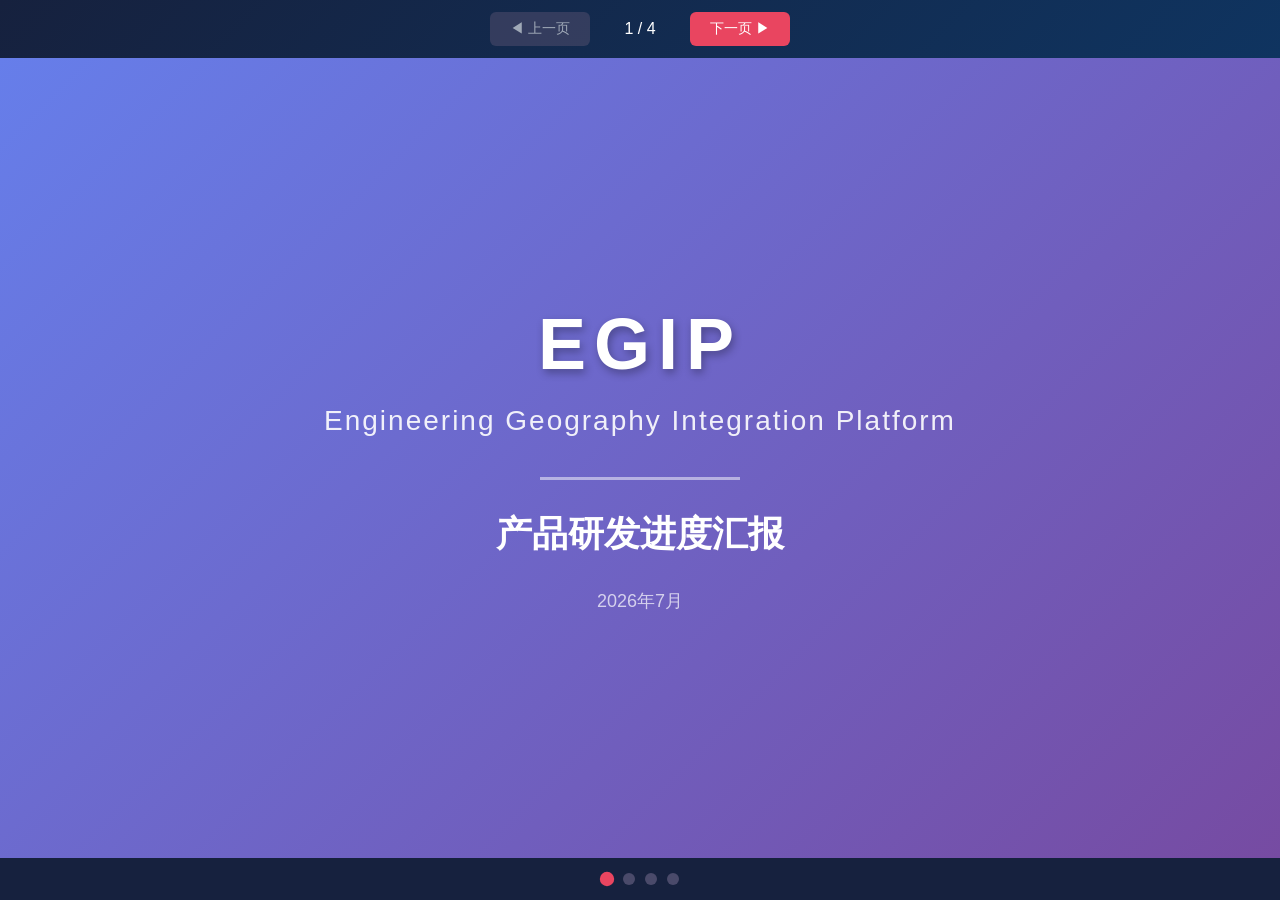
==== presentation/index.html @ b32421de "搭建汇报框架" ====
<!DOCTYPE html>
<html lang="zh-CN">
<head>
    <meta charset="UTF-8">
    <meta name="viewport" content="width=device-width, initial-scale=1.0">
    <title>EGIP 产品研发进度汇报</title>
    <link rel="stylesheet" href="styles/main.css">
</head>
<body>
    <div class="presentation-container">
        <!-- 导航栏 -->
        <nav class="slide-nav">
            <button id="prevBtn" class="nav-btn" onclick="prevSlide()">◀ 上一页</button>
            <span id="slideCounter" class="slide-counter">1 / 4</span>
            <button id="nextBtn" class="nav-btn" onclick="nextSlide()">下一页 ▶</button>
        </nav>
        
        <!-- 幻灯片容器 -->
        <main class="slide-frame">
            <iframe id="slideContent" src="slides/01-title.html" frameborder="0"></iframe>
        </main>
        
        <!-- 页面导航点 -->
        <div class="slide-dots" id="slideDots"></div>
    </div>

    <script>
        const slides = [
            'slides/01-title.html',
            'slides/02-overview.html',
            'slides/03-progress.html',
            'slides/04-roadmap.html'
        ];
        
        let currentIndex = 0;
        
        function loadSlide(index) {
            if (index < 0 || index >= slides.length) return;
            currentIndex = index;
            document.getElementById('slideContent').src = slides[index];
            updateUI();
        }
        
        function nextSlide() {
            if (currentIndex < slides.length - 1) {
                loadSlide(currentIndex + 1);
            }
        }
        
        function prevSlide() {
            if (currentIndex > 0) {
                loadSlide(currentIndex - 1);
            }
        }
        
        function updateUI() {
            document.getElementById('slideCounter').textContent = 
                `${currentIndex + 1} / ${slides.length}`;
            
            document.getElementById('prevBtn').disabled = currentIndex === 0;
            document.getElementById('nextBtn').disabled = currentIndex === slides.length - 1;
            
            // 更新导航点
            document.querySelectorAll('.dot').forEach((dot, i) => {
                dot.classList.toggle('active', i === currentIndex);
            });
        }
        
        function createDots() {
            const container = document.getElementById('slideDots');
            slides.forEach((_, i) => {
                const dot = document.createElement('span');
                dot.className = 'dot' + (i === 0 ? ' active' : '');
                dot.onclick = () => loadSlide(i);
                container.appendChild(dot);
            });
        }
        
        // 键盘导航
        document.addEventListener('keydown', (e) => {
            if (e.key === 'ArrowRight' || e.key === ' ') nextSlide();
            if (e.key === 'ArrowLeft') prevSlide();
        });
        
        createDots();
        updateUI();
    </script>
</body>
</html>
---- presentation/styles/main.css ----
/* 全局样式 */
* {
    margin: 0;
    padding: 0;
    box-sizing: border-box;
}

body {
    font-family: 'Microsoft YaHei', 'Segoe UI', Arial, sans-serif;
    background: #1a1a2e;
    color: #333;
    height: 100vh;
    overflow: hidden;
}

/* 演示容器 */
.presentation-container {
    display: flex;
    flex-direction: column;
    height: 100vh;
}

/* 导航栏 */
.slide-nav {
    display: flex;
    justify-content: center;
    align-items: center;
    padding: 12px 20px;
    background: linear-gradient(135deg, #16213e 0%, #0f3460 100%);
    gap: 20px;
    flex-shrink: 0;
}

.nav-btn {
    padding: 8px 20px;
    background: #e94560;
    color: white;
    border: none;
    border-radius: 6px;
    cursor: pointer;
    font-size: 14px;
    transition: all 0.3s ease;
}

.nav-btn:hover:not(:disabled) {
    background: #ff6b6b;
    transform: translateY(-1px);
}

.nav-btn:disabled {
    background: #4a4a6a;
    cursor: not-allowed;
    opacity: 0.6;
}

.slide-counter {
    color: #fff;
    font-size: 16px;
    min-width: 60px;
    text-align: center;
}

/* 幻灯片框架 */
.slide-frame {
    flex: 1;
    position: relative;
    background: #f5f5f5;
}

.slide-frame iframe {
    width: 100%;
    height: 100%;
    border: none;
}

/* 导航点 */
.slide-dots {
    display: flex;
    justify-content: center;
    gap: 10px;
    padding: 15px;
    background: #16213e;
    flex-shrink: 0;
}

.dot {
    width: 12px;
    height: 12px;
    border-radius: 50%;
    background: #4a4a6a;
    cursor: pointer;
    transition: all 0.3s ease;
}

.dot:hover {
    background: #e94560;
}

.dot.active {
    background: #e94560;
    transform: scale(1.2);
}
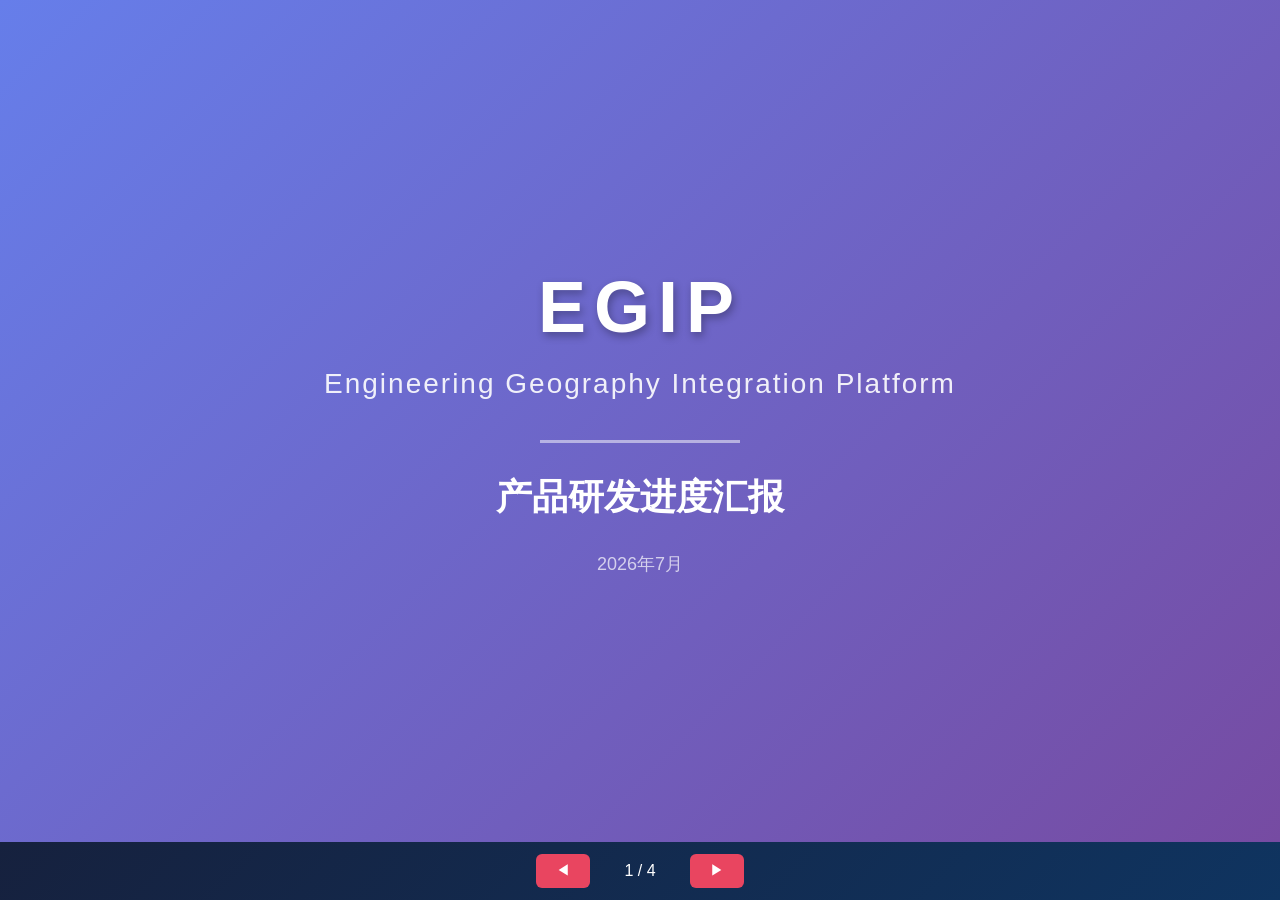
==== commit 128986e8: "更新了导航栏的位置" ====
--- a/presentation/index.html
+++ b/presentation/index.html
@@ -8,12 +8,7 @@
 </head>
 <body>
     <div class="presentation-container">
-        <!-- 导航栏 -->
-        <nav class="slide-nav">
-            <button id="prevBtn" class="nav-btn" onclick="prevSlide()">◀ 上一页</button>
-            <span id="slideCounter" class="slide-counter">1 / 4</span>
-            <button id="nextBtn" class="nav-btn" onclick="nextSlide()">下一页 ▶</button>
-        </nav>
+
         
         <!-- 幻灯片容器 -->
         <main class="slide-frame">
@@ -21,7 +16,13 @@
         </main>
         
         <!-- 页面导航点 -->
-        <div class="slide-dots" id="slideDots"></div>
+        <!-- <div class="slide-dots" id="slideDots"></div> -->
+        <!-- 导航栏 -->
+        <nav class="slide-nav">
+            <button id="prevBtn" class="nav-btn" onclick="prevSlide()">◀</button>
+            <span id="slideCounter" class="slide-counter">1 / 4</span>
+            <button id="nextBtn" class="nav-btn" onclick="nextSlide()">▶</button>
+        </nav>
     </div>
 
     <script>
